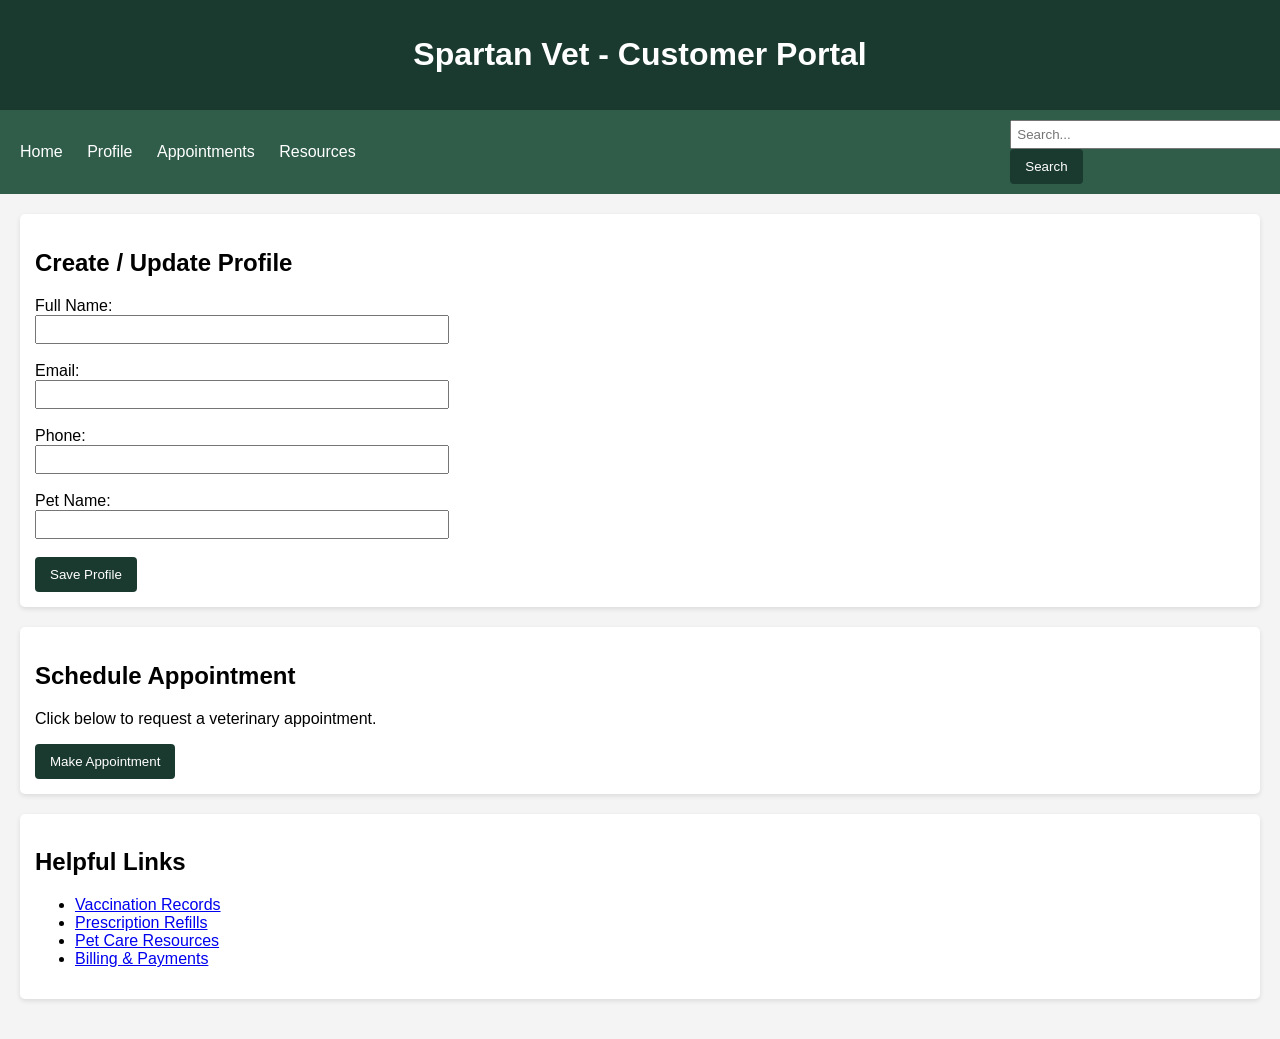
==== docs/prototype/customer.html @ 4f36b5de "rough outline customer page" ====
<!DOCTYPE html>
<html lang="en">
<head>
    <meta charset="UTF-8">
    <title>Spartan Vet - Customer Portal</title>
    <meta name="viewport" content="width=device-width, initial-scale=1.0">

    <style>
        body {
            font-family: Arial, sans-serif;
            margin: 0;
            background-color: #f4f4f4;
        }

        header {
            background-color: #1b3a2f;
            color: white;
            padding: 15px;
            text-align: center;
        }
        nav {
            background-color: #2f5d4a;
            padding: 10px;
            display: flex;
            justify-content: space-between;
            align-items: center;
        }

        nav a {
            color: white;
            text-decoration: none;
            margin: 0 10px;
        }

        .search-bar input {
            padding: 5px;
        }
        .container {
            padding: 20px;
        }

        .card {
            background: white;
            padding: 15px;
            margin-bottom: 20px;
            border-radius: 5px;
            box-shadow: 0 2px 5px rgba(0,0,0,0.1);
        }

        button {
            background-color: #1b3a2f;
            color: white;
            padding: 10px 15px;
            border: none;
            cursor: pointer;
            border-radius: 4px;
        }
        button:hover {
            background-color: #2f5d4a;
        }

        input {
            padding: 5px;
            width: 100%;
            max-width: 400px;
        }
    </style>
</head>
<body>
    <header>
        <h1>Spartan Vet - Customer Portal</h1>
    </header>
    
    <nav>
        <div>
            <a href="index.html">Home</a>
            <a href="#">Profile</a>
            <a href="#">Appointments</a>
            <a href="#">Resources</a>
        </div>
    
        <div class="search-bar">
            <input type="text" placeholder="Search...">
            <button onclick="searchFunction()">Search</button>
        </div>
    </nav>
    <!--customer profile-->
    <div class="container">
        <div class="card">
            <h2>Create / Update Profile</h2>
            <form>
                <label>Full Name:</label><br>
                <input type="text"><br><br>
    
                <label>Email:</label><br>
                <input type="email"><br><br>
    
                <label>Phone:</label><br>
                <input type="tel"><br><br>
    
                <label>Pet Name:</label><br>
                <input type="text"><br><br>
    
                <button type="button" onclick="saveProfile()">Save Profile</button>
            </form>
        </div>  
        <!-- appointment section-->
        <div class="card">
            <h2>Schedule Appointment</h2>
            <p>Click below to request a veterinary appointment.</p>
            <button onclick="makeAppointment()">Make Appointment</button>
        </div>
<!-- helpful links? may change--> 
<div class="card">
    <h2>Helpful Links</h2>
    <ul>
        <li><a href="#">Vaccination Records</a></li>
        <li><a href="#">Prescription Refills</a></li>
        <li><a href="#">Pet Care Resources</a></li>
        <li><a href="#">Billing & Payments</a></li>
    </ul>
</div>

</div>

<script>
    function searchFunction() {
        alert("Search feature coming soon!");
    }

    function saveProfile() {
        alert("Profile saved (demo only).");
    }

    function makeAppointment() {
        alert("Appointment request sent (demo only).");
    }
</script>
</body>
</html>
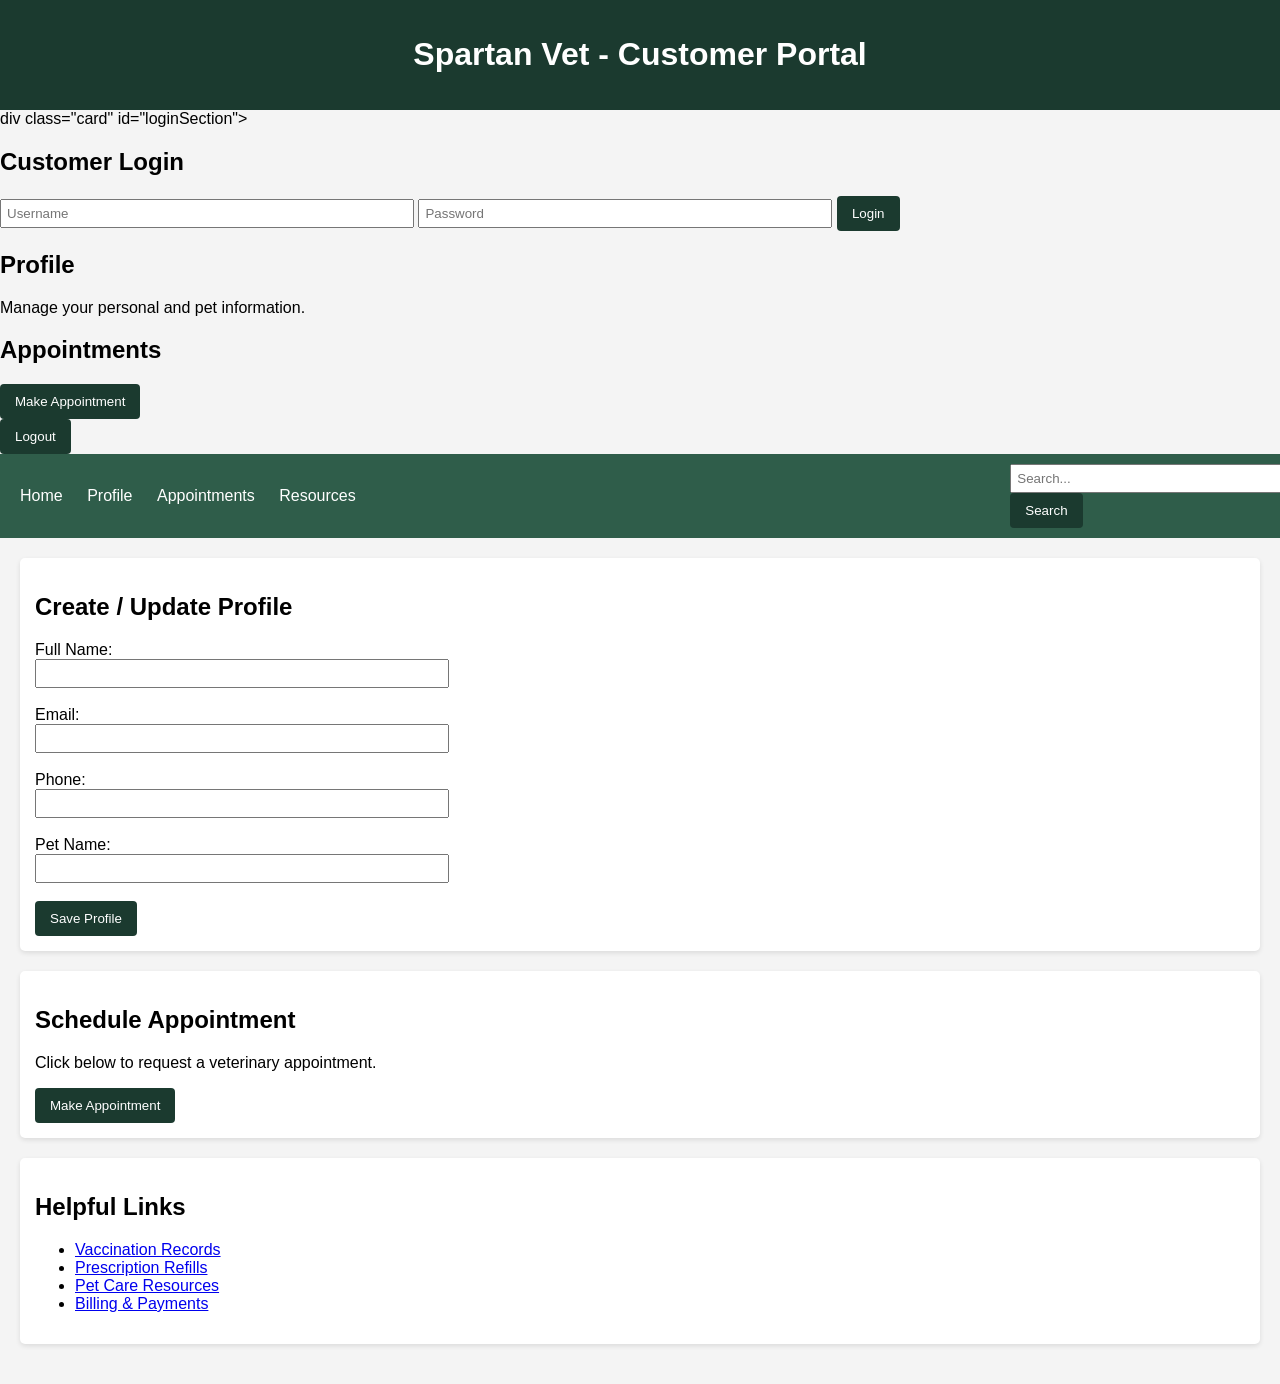
==== commit 5da26fdf: "make a log in page and a dashboard" ====
--- a/docs/prototype/customer.html
+++ b/docs/prototype/customer.html
@@ -70,7 +70,51 @@
     <header>
         <h1>Spartan Vet - Customer Portal</h1>
     </header>
+    <!--login-->
+    div class="card" id="loginSection">
+        <h2>Customer Login</h2>
+        <input type="text" id="username" placeholder="Username">
+        <input type="password" id="password" placeholder="Password">
+        <button onclick="login()">Login</button>
+    </div>
+    <!--dashboard-->
+    <div id="dashboard">
+
+        <div class="section">
+            <h2>Profile</h2>
+            <p>Manage your personal and pet information.</p>
+        </div>
+
+        <div class="section">
+            <h2>Appointments</h2>
+            <button onclick="location.href='appointment.html'">
+                Make Appointment
+            </button>
+        </div>
+        <div class="section">
+            <button onclick="logout()">Logout</button>
+        </div>
+
+    </div>
+
+</div>
+<script>
+    function login() {
+        var user = document.getElementById("username").value;
+        var pass = document.getElementById("password").value;
     
+        if(user !== "" && pass !== "") {
+            document.getElementById("loginSection").style.display = "none";
+            document.getElementById("dashboard").style.display = "block";
+        } else {
+            alert("Please enter username and password.");
+        }
+    }
+    function logout() {
+    document.getElementById("dashboard").style.display = "none";
+    document.getElementById("loginSection").style.display = "block";
+}
+</script>
     <nav>
         <div>
             <a href="index.html">Home</a>
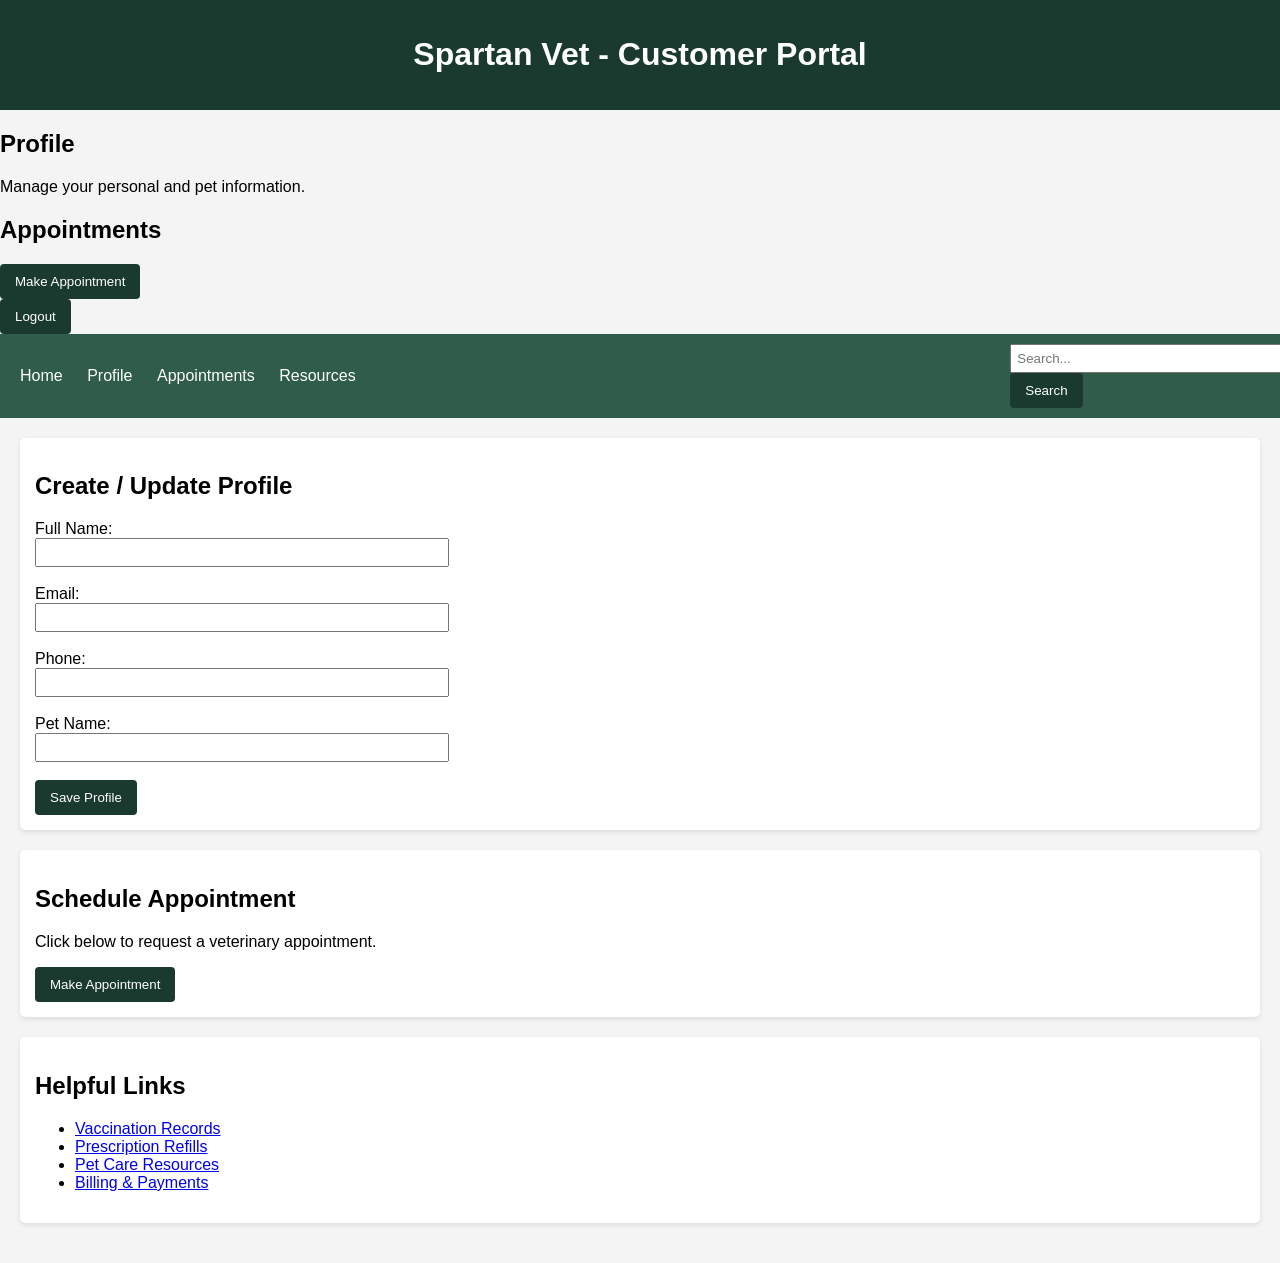
==== commit bb62ec8b: "fixing log in screen" ====
--- a/docs/prototype/customer.html
+++ b/docs/prototype/customer.html
@@ -71,12 +71,26 @@
         <h1>Spartan Vet - Customer Portal</h1>
     </header>
     <!--login-->
-    div class="card" id="loginSection">
-        <h2>Customer Login</h2>
-        <input type="text" id="username" placeholder="Username">
-        <input type="password" id="password" placeholder="Password">
-        <button onclick="login()">Login</button>
-    </div>
+    <script>
+        function login() {
+            var user = document.getElementById("username").value;
+            var pass = document.getElementById("password").value;
+            var error = document.getElementById("errorMsg");
+        
+            if (user === "user" && pass === "password") {
+                document.getElementById("loginSection").style.display = "none";
+                document.getElementById("dashboard").style.display = "block";
+                error.innerHTML = "";
+            } else {
+                error.innerHTML = "Invalid username or password.";
+            }
+        }
+        
+        function logout() {
+            document.getElementById("dashboard").style.display = "none";
+            document.getElementById("loginSection").style.display = "block";
+        }
+        </script>
     <!--dashboard-->
     <div id="dashboard">
 
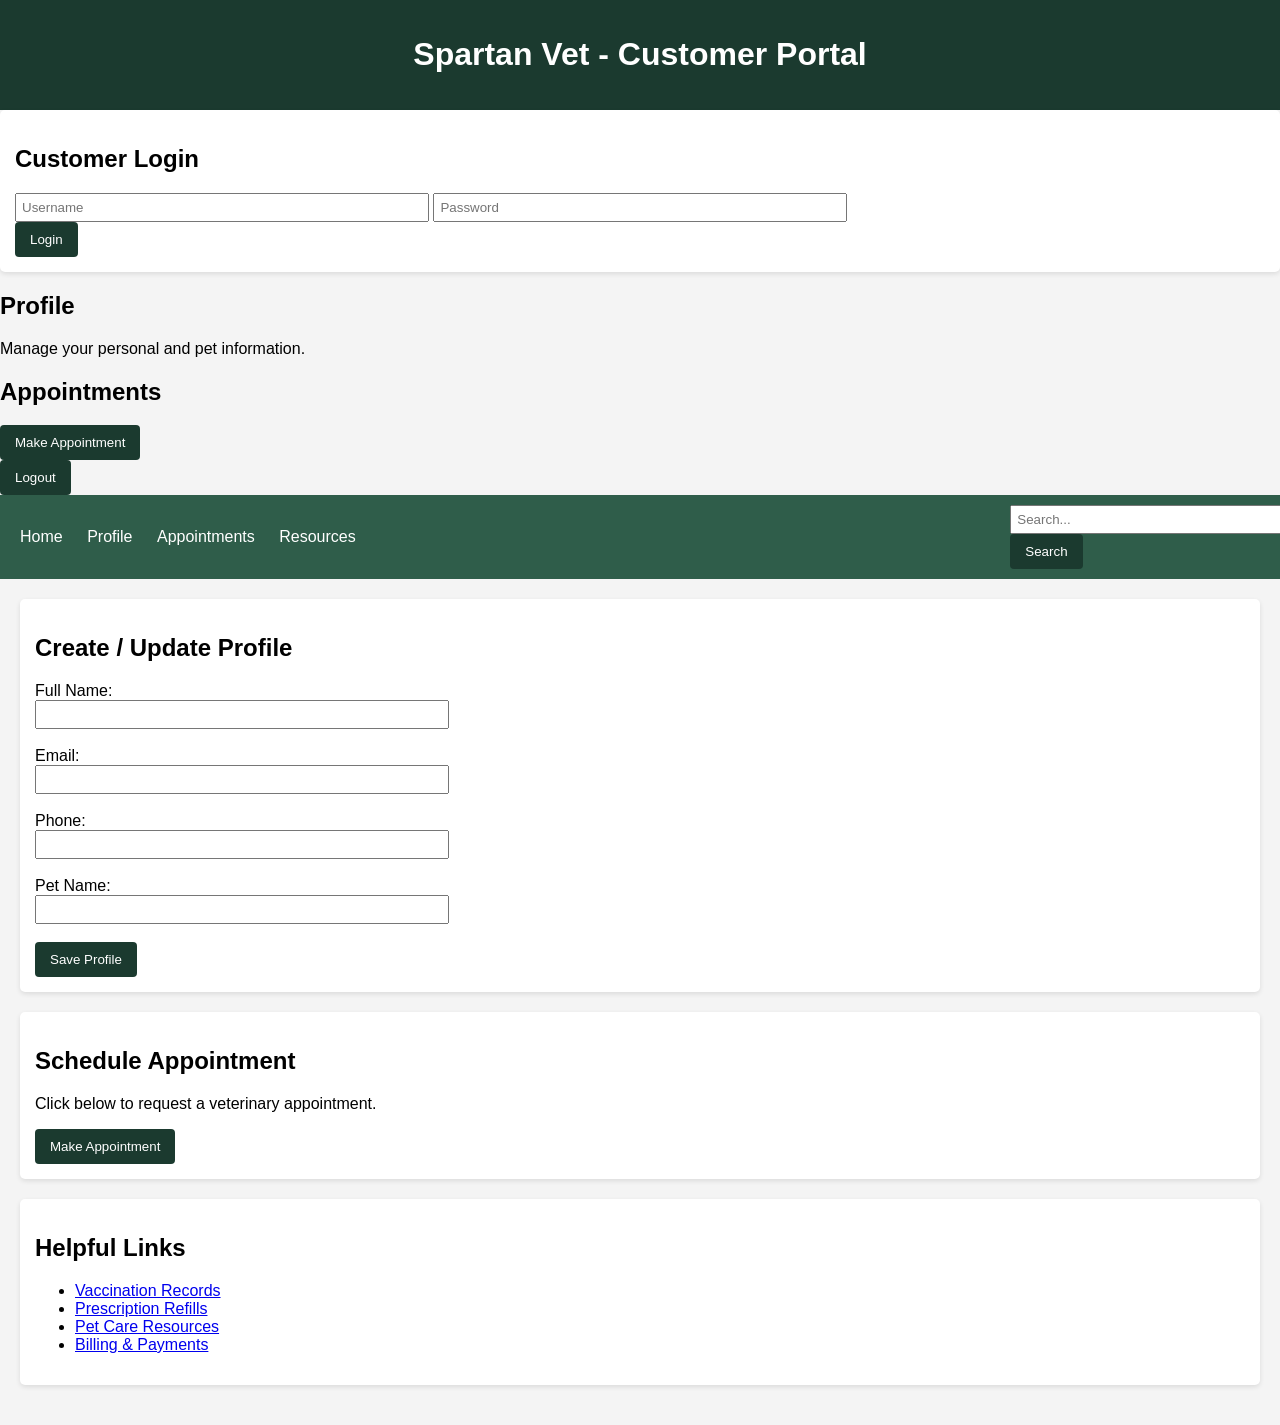
==== commit 52754587: "still log in screen" ====
--- a/docs/prototype/customer.html
+++ b/docs/prototype/customer.html
@@ -71,6 +71,17 @@
         <h1>Spartan Vet - Customer Portal</h1>
     </header>
     <!--login-->
+    <div class="card" id="loginSection">
+        <h2>Customer Login</h2>
+    
+        <input type="text" id="username" placeholder="Username">
+    
+        <input type="password" id="password" placeholder="Password">
+    
+        <div id="errorMsg" style="color:red; font-size:14px;"></div>
+    
+        <button onclick="login()">Login</button>
+    </div>
     <script>
         function login() {
             var user = document.getElementById("username").value;
